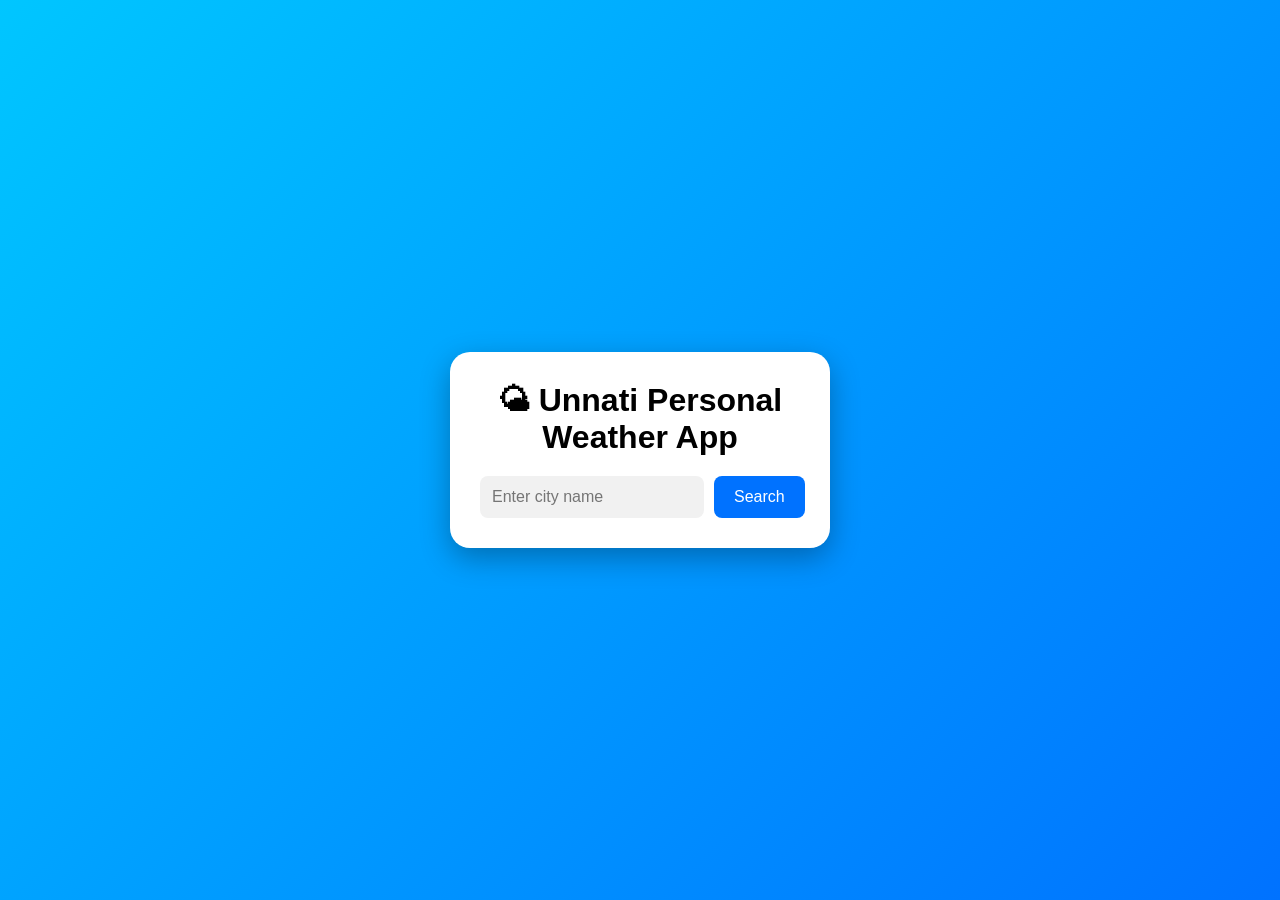
==== weather.html @ 0f558e10 "Initial commit" ====
<!DOCTYPE html>
<html lang="en">
<head>
    <meta charset="UTF-8">
    <meta name="viewport" content="width=device-width, initial-scale=1.0">
    <title>Weather App</title>

    <link rel="stylesheet" href="weather.css">
</head>
<body>

<div class="container">

    <h1>🌤  Unnati Personal Weather App</h1>

    <div class="search-box">
        <input type="text" id="city" placeholder="Enter city name">
        <button onclick="getWeather()">Search</button>
    </div>

    <div class="weather" id="weather">

        <h2 id="cityName"></h2>

        <img id="icon">

        <h1 id="temp"></h1>

        <h3 id="condition"></h3>

        <div class="details">

            <div>
                <p>Humidity</p>
                <h3 id="humidity"></h3>
            </div>

            <div>
                <p>Wind</p>
                <h3 id="wind"></h3>
            </div>

        </div>

    </div>

</div>

<script src="weather.js"></script>

</body>
</html>
---- weather.css ----
*{
    margin:0;
    padding:0;
    box-sizing:border-box;
    font-family:Arial, Helvetica, sans-serif;
}

body{

    height:100vh;

    display:flex;
    justify-content:center;
    align-items:center;

    background:linear-gradient(135deg,#00c6ff,#0072ff);

}

.container{

    width:380px;

    background:white;

    padding:30px;

    border-radius:20px;

    text-align:center;

    box-shadow:0 10px 30px rgba(0,0,0,.3);

}

h1{
    margin-bottom:20px;
}

.search-box{

    display:flex;
    gap:10px;
}

input{

    flex:1;

    padding:12px;

    border:none;

    outline:none;

    border-radius:8px;

    background:#f1f1f1;

    font-size:16px;

}

button{

    padding:12px 20px;

    border:none;

    border-radius:8px;

    background:#0072ff;

    color:white;

    cursor:pointer;

    font-size:16px;

}

button:hover{

    background:#005ce6;

}

.weather{

    margin-top:25px;

    display:none;

}

.weather img{

    width:100px;
}

.details{

    margin-top:20px;

    display:flex;

    justify-content:space-around;

}

.details div{

    background:#f5f5f5;

    padding:15px;

    border-radius:10px;

    width:120px;

}
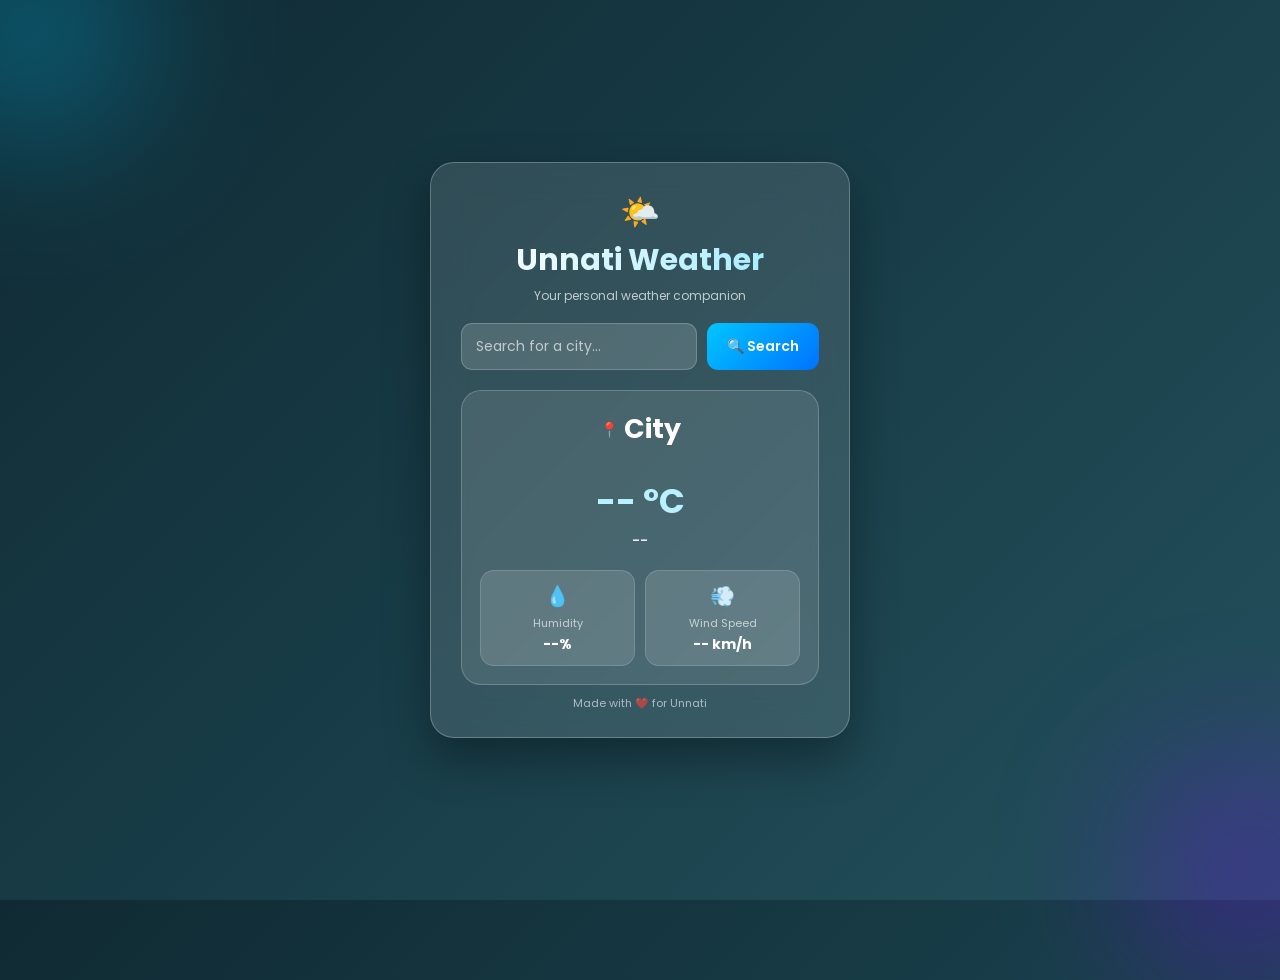
==== commit bebf6bc8: "Update weather app UI" ====
--- a/weather.html
+++ b/weather.html
@@ -1,53 +1,147 @@
 <!DOCTYPE html>
 <html lang="en">
+
 <head>
     <meta charset="UTF-8">
     <meta name="viewport" content="width=device-width, initial-scale=1.0">
-    <title>Weather App</title>
+
+    <title>Unnati Weather</title>
+
+    <link
+        href="https://fonts.googleapis.com/css2?family=Poppins:wght@400;500;600;700&display=swap"
+        rel="stylesheet"
+    >
 
     <link rel="stylesheet" href="weather.css">
 </head>
+
 <body>
 
-<div class="container">
+    <div class="container">
 
-    <h1>🌤  Unnati Personal Weather App</h1>
+        <div class="header">
 
-    <div class="search-box">
-        <input type="text" id="city" placeholder="Enter city name">
-        <button onclick="getWeather()">Search</button>
-    </div>
-
-    <div class="weather" id="weather">
-
-        <h2 id="cityName"></h2>
-
-        <img id="icon">
-
-        <h1 id="temp"></h1>
-
-        <h3 id="condition"></h3>
-
-        <div class="details">
-
-            <div>
-                <p>Humidity</p>
-                <h3 id="humidity"></h3>
+            <div class="weather-logo">
+                🌤️
             </div>
 
-            <div>
-                <p>Wind</p>
-                <h3 id="wind"></h3>
+            <h1>Unnati Weather</h1>
+
+            <p class="subtitle">
+                Your personal weather companion
+            </p>
+
+        </div>
+
+
+        <div class="search-box">
+
+            <input
+                type="text"
+                id="city"
+                placeholder="Search for a city..."
+                autocomplete="off"
+            >
+
+            <button onclick="getWeather()">
+                🔍 Search
+            </button>
+
+        </div>
+
+
+        <div class="weather" id="weather">
+
+            <div class="location">
+
+                <span class="location-icon">
+                    📍
+                </span>
+
+                <h2 id="cityName">
+                    City
+                </h2>
+
             </div>
+
+
+            <div class="weather-icon">
+
+                <img
+                    id="icon"
+                    src=""
+                    alt=""
+                >
+
+            </div>
+
+
+            <div class="temperature">
+
+                <h1 id="temp">
+                    -- °C
+                </h1>
+
+                <h3 id="condition">
+                    --
+                </h3>
+
+            </div>
+
+
+            <div class="details">
+
+                <div class="detail-card">
+
+                    <div class="detail-icon">
+                        💧
+                    </div>
+
+                    <div>
+                        <p>Humidity</p>
+
+                        <h3 id="humidity">
+                            --%
+                        </h3>
+                    </div>
+
+                </div>
+
+
+                <div class="detail-card">
+
+                    <div class="detail-icon">
+                        💨
+                    </div>
+
+                    <div>
+                        <p>Wind Speed</p>
+
+                        <h3 id="wind">
+                            -- km/h
+                        </h3>
+                    </div>
+
+                </div>
+
+            </div>
+
+        </div>
+
+
+        <div class="footer">
+
+            <p>
+                Made with ❤️ for Unnati
+            </p>
 
         </div>
 
     </div>
 
-</div>
 
-<script src="weather.js"></script>
+    <script src="weather.js"></script>
 
 </body>
-</html>
 
+</html>
--- a/weather.css
+++ b/weather.css
@@ -1,121 +1,384 @@
-*{
-    margin:0;
-    padding:0;
-    box-sizing:border-box;
-    font-family:Arial, Helvetica, sans-serif;
-}
-
-body{
-
-    height:100vh;
-
-    display:flex;
-    justify-content:center;
-    align-items:center;
-
-    background:linear-gradient(135deg,#00c6ff,#0072ff);
-
-}
-
-.container{
-
-    width:380px;
-
-    background:white;
-
-    padding:30px;
-
-    border-radius:20px;
-
-    text-align:center;
-
-    box-shadow:0 10px 30px rgba(0,0,0,.3);
-
-}
-
-h1{
-    margin-bottom:20px;
-}
-
-.search-box{
-
-    display:flex;
-    gap:10px;
-}
-
-input{
-
-    flex:1;
-
-    padding:12px;
-
-    border:none;
-
-    outline:none;
-
-    border-radius:8px;
-
-    background:#f1f1f1;
-
-    font-size:16px;
-
-}
-
-button{
-
-    padding:12px 20px;
-
-    border:none;
-
-    border-radius:8px;
-
-    background:#0072ff;
-
-    color:white;
-
-    cursor:pointer;
-
-    font-size:16px;
-
-}
-
-button:hover{
-
-    background:#005ce6;
-
-}
-
-.weather{
-
-    margin-top:25px;
-
-    display:none;
-
-}
-
-.weather img{
-
-    width:100px;
-}
-
-.details{
-
-    margin-top:20px;
-
-    display:flex;
-
-    justify-content:space-around;
-
-}
-
-.details div{
-
-    background:#f5f5f5;
-
-    padding:15px;
-
-    border-radius:10px;
-
-    width:120px;
-
+* {
+    margin: 0;
+    padding: 0;
+    box-sizing: border-box;
+    font-family: "Poppins", Arial, sans-serif;
+}
+
+body {
+    min-height: 100vh;
+
+    display: flex;
+    justify-content: center;
+    align-items: center;
+
+    background: linear-gradient(
+        135deg,
+        #102a33,
+        #183d48,
+        #24515d
+    );
+
+    overflow: hidden;
+
+    position: relative;
+}
+
+body::before,
+body::after {
+    content: "";
+    position: absolute;
+
+    width: 220px;
+    height: 220px;
+
+    border-radius: 50%;
+
+    filter: blur(80px);
+
+    opacity: 0.35;
+}
+
+body::before {
+    background: #00c6ff;
+    top: -80px;
+    left: -80px;
+}
+
+body::after {
+    background: #7f00ff;
+    bottom: -80px;
+    right: -80px;
+}
+
+
+.container {
+    width: 420px;
+    max-height: 96vh;
+
+    padding: 25px 30px;
+
+    position: relative;
+    z-index: 1;
+
+    background: rgba(255, 255, 255, 0.12);
+
+    border: 1px solid rgba(255, 255, 255, 0.25);
+
+    backdrop-filter: blur(18px);
+    -webkit-backdrop-filter: blur(18px);
+
+    border-radius: 24px;
+
+    text-align: center;
+
+    color: white;
+
+    box-shadow:
+        0 20px 45px rgba(0, 0, 0, 0.35);
+
+    overflow: hidden;
+}
+
+
+.header {
+    margin-bottom: 18px;
+}
+
+.weather-logo {
+    font-size: 32px;
+
+    margin-bottom: 2px;
+
+    animation: float 3s ease-in-out infinite;
+}
+
+.header h1 {
+    font-size: 30px;
+
+    margin-bottom: 4px;
+
+    background: linear-gradient(
+        90deg,
+        #ffffff,
+        #9beaff
+    );
+
+    -webkit-background-clip: text;
+    -webkit-text-fill-color: transparent;
+}
+
+.subtitle {
+    font-size: 12px;
+
+    color: rgba(255, 255, 255, 0.7);
+}
+
+
+.search-box {
+    display: flex;
+
+    gap: 10px;
+
+    margin-bottom: 20px;
+}
+
+input {
+    flex: 1;
+
+    min-width: 0;
+
+    padding: 12px 14px;
+
+    border: 1px solid rgba(255, 255, 255, 0.2);
+
+    outline: none;
+
+    border-radius: 11px;
+
+    background: rgba(255, 255, 255, 0.15);
+
+    color: white;
+
+    font-size: 14px;
+}
+
+input::placeholder {
+    color: rgba(255, 255, 255, 0.65);
+}
+
+input:focus {
+    border-color: #00c6ff;
+
+    box-shadow:
+        0 0 12px rgba(0, 198, 255, 0.3);
+}
+
+
+button {
+    padding: 12px 20px;
+
+    border: none;
+
+    border-radius: 11px;
+
+    background: linear-gradient(
+        135deg,
+        #00c6ff,
+        #0072ff
+    );
+
+    color: white;
+
+    cursor: pointer;
+
+    font-size: 14px;
+
+    font-weight: 600;
+
+    transition: 0.25s ease;
+}
+
+button:hover {
+    transform: translateY(-2px);
+
+    box-shadow:
+        0 8px 20px rgba(0, 150, 255, 0.4);
+}
+
+
+.weather {
+    margin-top: 5px;
+
+    padding: 18px;
+
+    border-radius: 20px;
+
+    background: rgba(255, 255, 255, 0.10);
+
+    border: 1px solid rgba(255, 255, 255, 0.2);
+
+    animation: fadeIn 0.5s ease;
+}
+
+
+.location {
+    display: flex;
+
+    justify-content: center;
+    align-items: center;
+
+    gap: 5px;
+
+    margin-bottom: 2px;
+}
+
+.location h2 {
+    font-size: 27px;
+}
+
+.location-icon {
+    font-size: 15px;
+}
+
+
+.weather-icon img {
+    width: 80px;
+
+    margin: 4px 0;
+
+    filter: drop-shadow(
+        0 6px 8px rgba(0, 0, 0, 0.25)
+    );
+
+    animation: float 3s ease-in-out infinite;
+}
+
+
+.temperature h1 {
+    font-size: 34px;
+
+    margin: 0;
+
+    color: #b8f1ff;
+}
+
+.temperature h3 {
+    font-size: 15px;
+
+    margin-top: 2px;
+
+    color: rgba(255, 255, 255, 0.9);
+
+    font-weight: 500;
+}
+
+
+.details {
+    display: flex;
+
+    gap: 10px;
+
+    margin-top: 18px;
+}
+
+.detail-card {
+    flex: 1;
+
+    display: flex;
+
+    flex-direction: column;
+
+    align-items: center;
+
+    justify-content: center;
+
+    gap: 4px;
+
+    padding: 10px;
+
+    border-radius: 14px;
+
+    background: rgba(255, 255, 255, 0.13);
+
+    border: 1px solid rgba(255, 255, 255, 0.15);
+
+    transition: 0.25s ease;
+}
+
+.detail-card:hover {
+    transform: translateY(-3px);
+
+    background: rgba(255, 255, 255, 0.18);
+}
+
+.detail-icon {
+    font-size: 20px;
+}
+
+.detail-card p {
+    font-size: 11px;
+
+    color: rgba(255, 255, 255, 0.65);
+}
+
+.detail-card h3 {
+    font-size: 14px;
+
+    margin-top: 2px;
+}
+
+
+.footer {
+    margin-top: 10px;
+
+    font-size: 11px;
+
+    color: rgba(255, 255, 255, 0.6);
+}
+
+
+@keyframes fadeIn {
+    from {
+        opacity: 0;
+        transform: translateY(10px);
+    }
+
+    to {
+        opacity: 1;
+        transform: translateY(0);
+    }
+}
+
+@keyframes float {
+    0% {
+        transform: translateY(0);
+    }
+
+    50% {
+        transform: translateY(-5px);
+    }
+
+    100% {
+        transform: translateY(0);
+    }
+}
+
+
+@media (max-width: 500px) {
+
+    body {
+        overflow-y: auto;
+    }
+
+    .container {
+        width: 92%;
+        padding: 22px 18px;
+
+        max-height: none;
+    }
+
+    .header h1 {
+        font-size: 25px;
+    }
+
+    .search-box {
+        flex-direction: column;
+    }
+
+    button {
+        width: 100%;
+    }
+
+    .weather {
+        padding: 15px;
+    }
+
+    .details {
+        gap: 8px;
+    }
+
+    .detail-card h3 {
+        font-size: 13px;
+    }
 }
